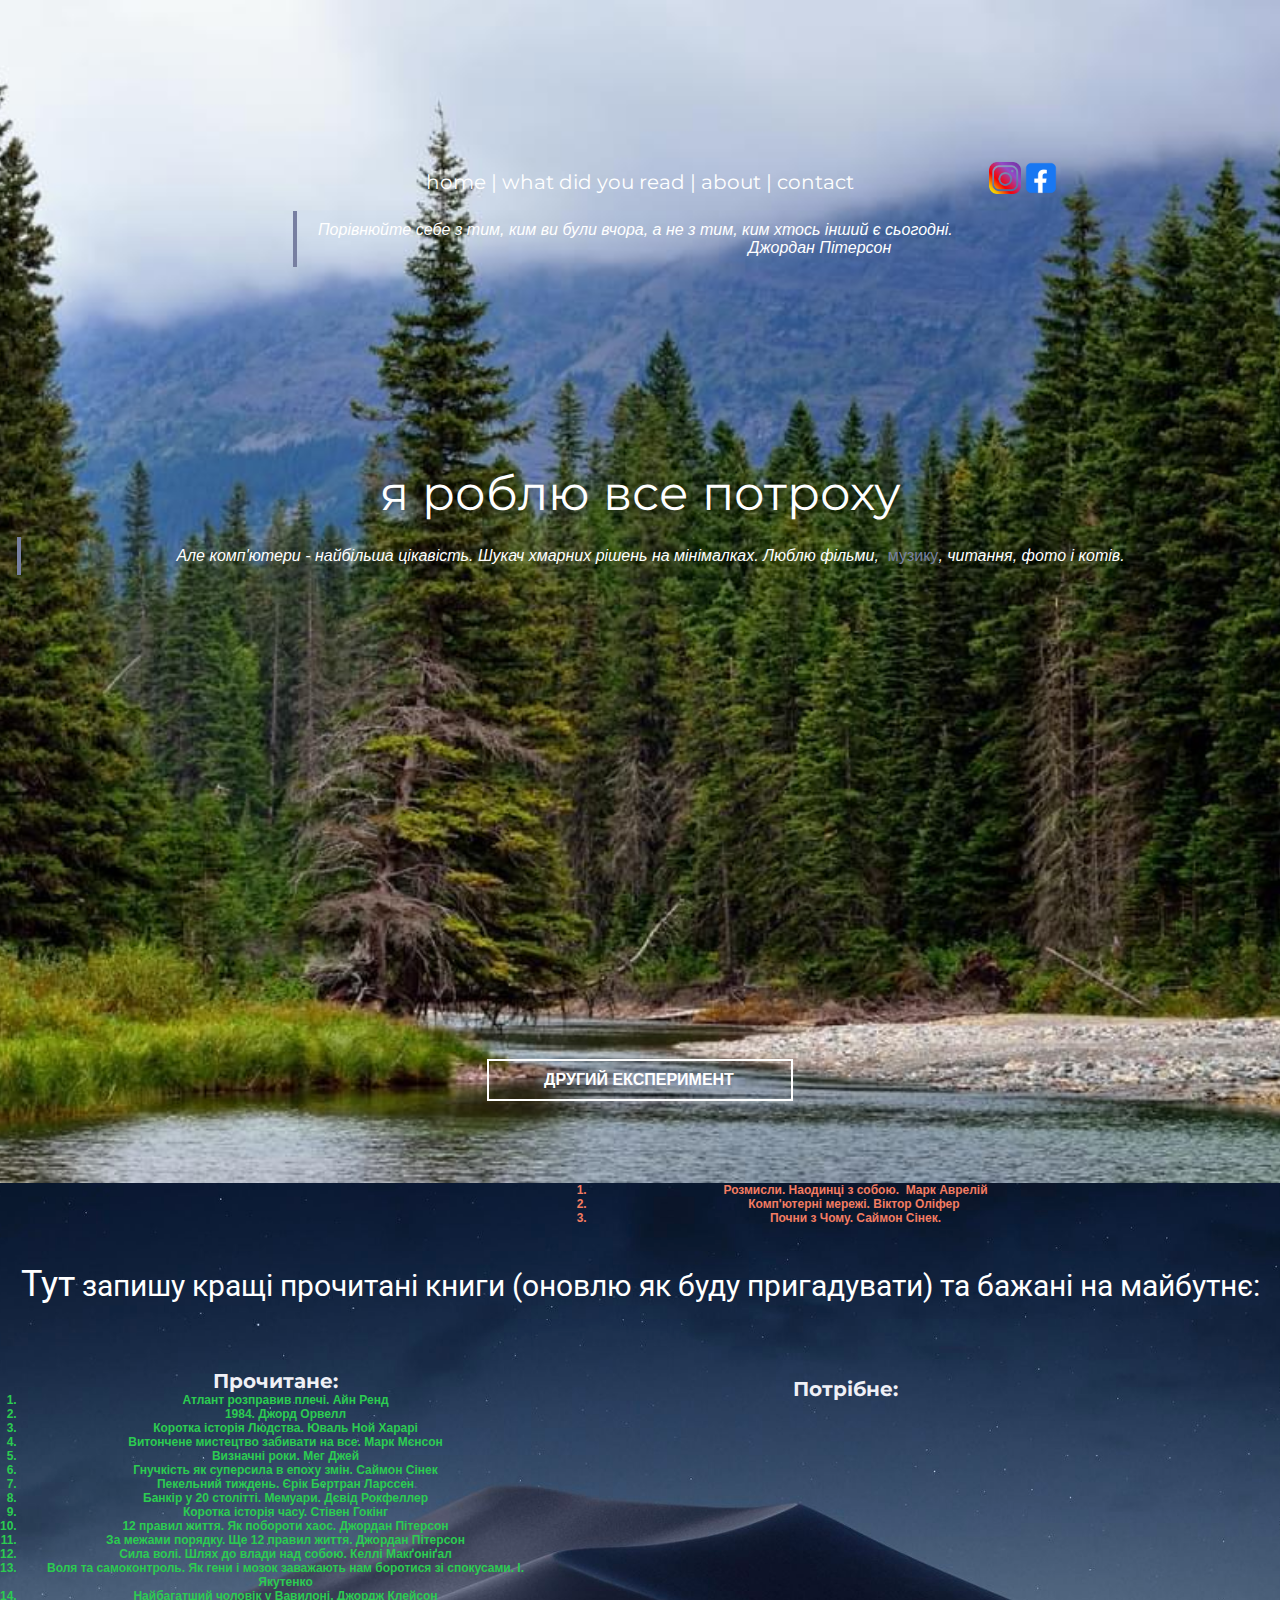
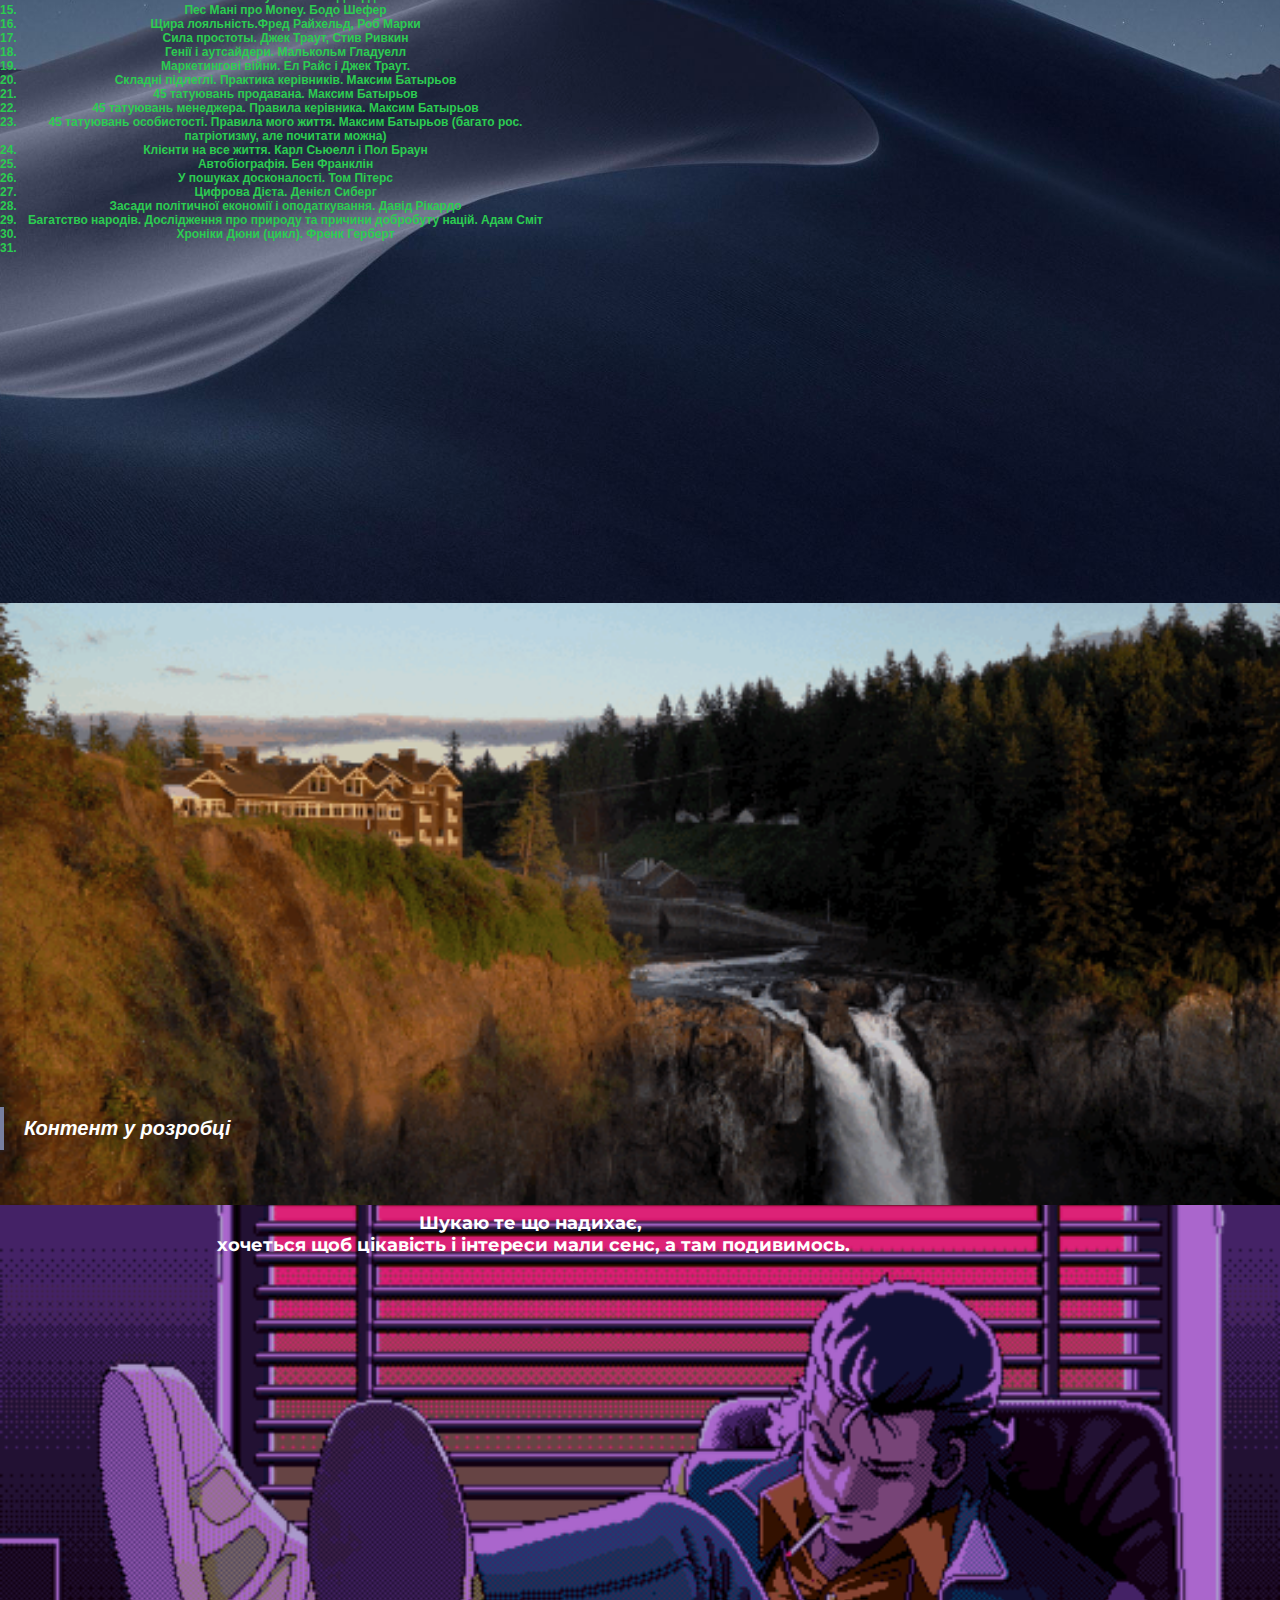
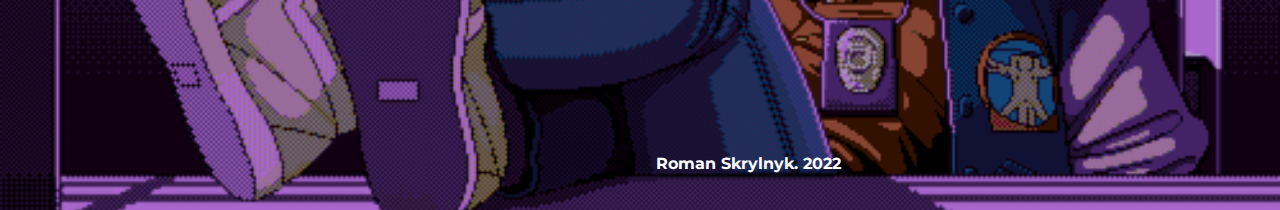
==== index.html @ 04d8a171 "My website rev1.0" ====
<!DOCTYPE html>
<html style="font-size: 16px;">
  <head>
    <meta name="viewport" content="width=device-width, initial-scale=1.0">
    <meta charset="utf-8">
    <meta name="keywords" content="​Join Accenture’s virtual program for new perspectives, ​Technology Of The Future, 01, 02, 03, 04, ​AI &amp;amp; Digital Platform, ​Essential 8 Emerging Technologies, ​Technology Of The Future, Join our newsletter">
    <meta name="description" content="">
    <title>Роман Скрильник</title>
    <link rel="stylesheet" href="nicepage.css" media="screen">
<link rel="stylesheet" href="Роман-Скрильник.css" media="screen">
    <script class="u-script" type="text/javascript" src="jquery-1.9.1.min.js" defer=""></script>
    <script class="u-script" type="text/javascript" src="nicepage.js" defer=""></script>
    <meta name="generator" content="Nicepage 4.12.23, nicepage.com">
    <link id="u-theme-google-font" rel="stylesheet" href="https://fonts.googleapis.com/css?family=Roboto:100,100i,300,300i,400,400i,500,500i,700,700i,900,900i|Open+Sans:300,300i,400,400i,500,500i,600,600i,700,700i,800,800i">
    <link id="u-page-google-font" rel="stylesheet" href="https://fonts.googleapis.com/css?family=Montserrat:100,100i,200,200i,300,300i,400,400i,500,500i,600,600i,700,700i,800,800i,900,900i">


    <section class="u-align-center u-clearfix u-image u-section-1" id="carousel_5ad0" src="" data-image-width="1280" data-image-height="720">
      <div class="u-clearfix u-sheet u-sheet-1">
        <p class="u-large-text u-text u-text-body-alt-color u-text-font u-text-variant u-text-1">
          <a href="Роман-Скрильник.html#carousel_5ad0" data-page-id="2264583" class="u-active-none u-border-none u-btn u-button-link u-button-style u-hover-none u-none u-text-body-alt-color u-btn-1">home</a> | <a href="Роман-Скрильник.html#carousel_082c" data-page-id="2264583" class="u-active-none u-border-none u-btn u-button-link u-button-style u-hover-none u-none u-text-body-alt-color u-btn-2"> what did you read</a> | <a href="Роман-Скрильник.html#carousel_5f6d" data-page-id="2264583" class="u-active-none u-border-none u-btn u-button-link u-button-style u-hover-none u-none u-text-body-alt-color u-btn-3">about</a> | <a href="mailto:etozheroma@icloud.com?subject=my%20site" class="u-active-none u-border-none u-btn u-button-link u-button-style u-hover-none u-none u-text-body-alt-color u-btn-4">contact</a>
        </p>
        <img class="u-image u-image-default u-image-1" src="images/670b6851-9c1f-442c-9ec9-39ca6a6de344.png" alt="" data-image-width="865" data-image-height="864" data-href="https://www.instagram.com/etozheroma/">
        <img class="u-image u-image-default u-preserve-proportions u-image-2" src="images/d1aa9706-4125-4c99-bb8d-f0df7b55d40f.png" alt="" data-image-width="768" data-image-height="768" data-href="https://www.facebook.com/etozheroma/">
        <blockquote class="u-text u-text-body-alt-color u-text-2"> Порівнюйте себе з тим, ким ви були вчора, а не з тим, ким хтось інший є сьогодні.&nbsp; &nbsp; &nbsp; &nbsp; &nbsp; &nbsp; &nbsp;&nbsp;&nbsp; &nbsp; &nbsp; &nbsp; &nbsp; &nbsp; &nbsp; &nbsp; &nbsp; &nbsp; &nbsp; &nbsp; &nbsp; &nbsp; &nbsp; &nbsp; &nbsp; &nbsp; &nbsp; &nbsp; &nbsp; &nbsp; &nbsp; &nbsp; &nbsp; &nbsp; &nbsp; &nbsp; &nbsp; &nbsp; &nbsp; &nbsp; &nbsp; &nbsp; &nbsp; Джордан Пітерсон</blockquote>
        <h1 class="u-custom-font u-font-montserrat u-text u-text-body-alt-color u-title u-text-3">я роблю все потроху</h1>
        <blockquote class="u-text u-text-body-alt-color u-text-4">Але комп'ютери - найбільша цікавість. Шукач хмарних рішень на мінімалках. Люблю фільми,&nbsp; <a href="https://www.last.fm/user/etozheroma" class="u-active-none u-border-none u-btn u-button-link u-button-style u-hover-none u-none u-text-palette-1-base u-btn-5" target="_blank">музику</a>, читання, фото і котів.
        </blockquote>
        <a href="https://siemens-mobiles.com" class="u-active-white u-border-2 u-border-white u-btn u-button-style u-hover-white u-none u-text-active-black u-text-body-alt-color u-text-hover-black u-btn-6">Другий експеримент</a>
      </div>
    </section>
    <section class="u-align-center u-clearfix u-image u-section-2" id="carousel_082c" data-image-width="1600" data-image-height="1200">
      <div class="u-clearfix u-sheet u-sheet-1">
        <h2 class="u-text u-text-white u-text-1">Тут<span style="font-size: 1.875rem;"> запишу кращі прочитані  книги&nbsp;(оновлю як буду пригадувати) та бажані на майбутнє:</span>
        </h2>
        <p class="u-text u-text-palette-1-light-3 u-text-2">Потрібне:</p>
        <p class="u-text u-text-palette-1-light-3 u-text-3">Прочитане:</p>
        <ol class="u-text u-text-custom-color-3 u-text-4">
          <li>Атлант розправив плечі. Айн Ренд</li>
          <li>1984. Джорд Орвелл</li>
          <li style="">Коротка історія Людства. Юваль Ной Харарі</li>
          <li>Витончене мистецтво забивати на все. Марк Мєнсон<br>
          </li>
          <li>Визначні роки. Мег Джей<br>
          </li>
          <li>Гнучкість як суперсила в епоху змін. Саймон Сінек</li>
          <li style="">Пекельний тиждень. Єрік Бертран Ларссен</li>
          <li style="">Банкір у 20 столітті. Мемуари. Дєвід Рокфеллер<br>
          </li>
          <li>Коротка історія часу. Стівен Гокінг<br>
          </li>
          <li>12 правил життя. Як побороти хаос. Джордан Пітерсон<br>
          </li>
          <li>За межами порядку. Ще 12 правил життя. Джордан Пітерсон<br>
          </li>
          <li>Сила волі. Шлях до влади над собою.&nbsp;Келлі Макґоніґал<br>
          </li>
          <li>Воля та самоконтроль. Як гени і мозок заважають нам боротися зі спокусами. І. Якутенко<br>
          </li>
          <li>Найбагатший чоловік у Вавилоні.&nbsp;Джордж Клейсон</li>
          <li>Пес Мані про Money. Бодо Шефер<br>
          </li>
          <li>Щира лояльність.Фред Райхельд, Роб Марки<br>
          </li>
          <li>Сила простоты. Джек Траут, Стив Ривкин<br>
          </li>
          <li>Генії і аутсайдери. Малькольм Гладуелл<br>
          </li>
          <li>Маркетингові війни. Ел Райс і Джек Траут.<br>
          </li>
          <li>Складні підлеглі. Практика керівників. Максим Батырьов<br>
          </li>
          <li>45 татуювань продавана.&nbsp;Максим Батырьов<br>
          </li>
          <li>45 татуювань менеджера. Правила керівника.&nbsp;Максим Батырьов<br>
          </li>
          <li>45 татуювань особистості. Правила мого життя.&nbsp;Максим Батырьов (багато рос. патріотизму, але почитати можна)<br>
          </li>
          <li>Клієнти на все життя. Карл Сьюелл і Пол Браун<br>
          </li>
          <li>Автобіографія. Бен Франклін<br>
          </li>
          <li>У пошуках досконалості. Том Пітерс<br>
          </li>
          <li>Цифрова Дієта. Денієл Сиберг<br>
          </li>
          <li>Засади&nbsp;політичної економії&nbsp;і&nbsp;оподаткування. Давід&nbsp;Рікардо<br>
          </li>
          <li>Багатство народів. Дослідження про природу та причини добробуту націй.&nbsp;Адам Сміт<br>
          </li>
          <li>Хроніки Дюни (цикл). Френк Герберт<br>
          </li>
          <li>
            <br>
          </li>
        </ol>
        <ol class="u-text u-text-palette-2-light-1 u-text-5">
          <li> Розмисли. Наодинці з собою.&nbsp; Марк Аврелій</li>
          <li>Комп'ютерні мережі. Віктор Оліфер&nbsp;</li>
          <li>Почни з Чому. Саймон Сінек.</li>
        </ol>
      </div>
    </section>
    <section class="u-clearfix u-image u-section-3" id="sec-298d" data-image-width="540" data-image-height="303">
      <div class="u-clearfix u-sheet u-sheet-1">
        <blockquote class="u-text u-text-default u-text-white u-text-1">Контент у розробці</blockquote>
      </div>
    </section>
    <section class="u-align-center u-clearfix u-image u-section-4" id="carousel_5f6d" data-image-width="500" data-image-height="254">
      <div class="u-clearfix u-sheet u-sheet-1">
        <p class="u-text u-text-default-lg u-text-default-md u-text-default-sm u-text-default-xl u-text-white u-text-1">Шукаю те що надихає,<br>&nbsp;хочеться щоб цікавість і інтереси мали сенс, а там подивимось.
        </p>
        <div class="u-list u-list-1">
          <div class="u-repeater u-repeater-1"></div>
        </div>
        <p class="u-text u-text-default u-text-white u-text-2">Roman Skrylnyk. 2022</p>
      </div>
    </section>


  </body>
</html>
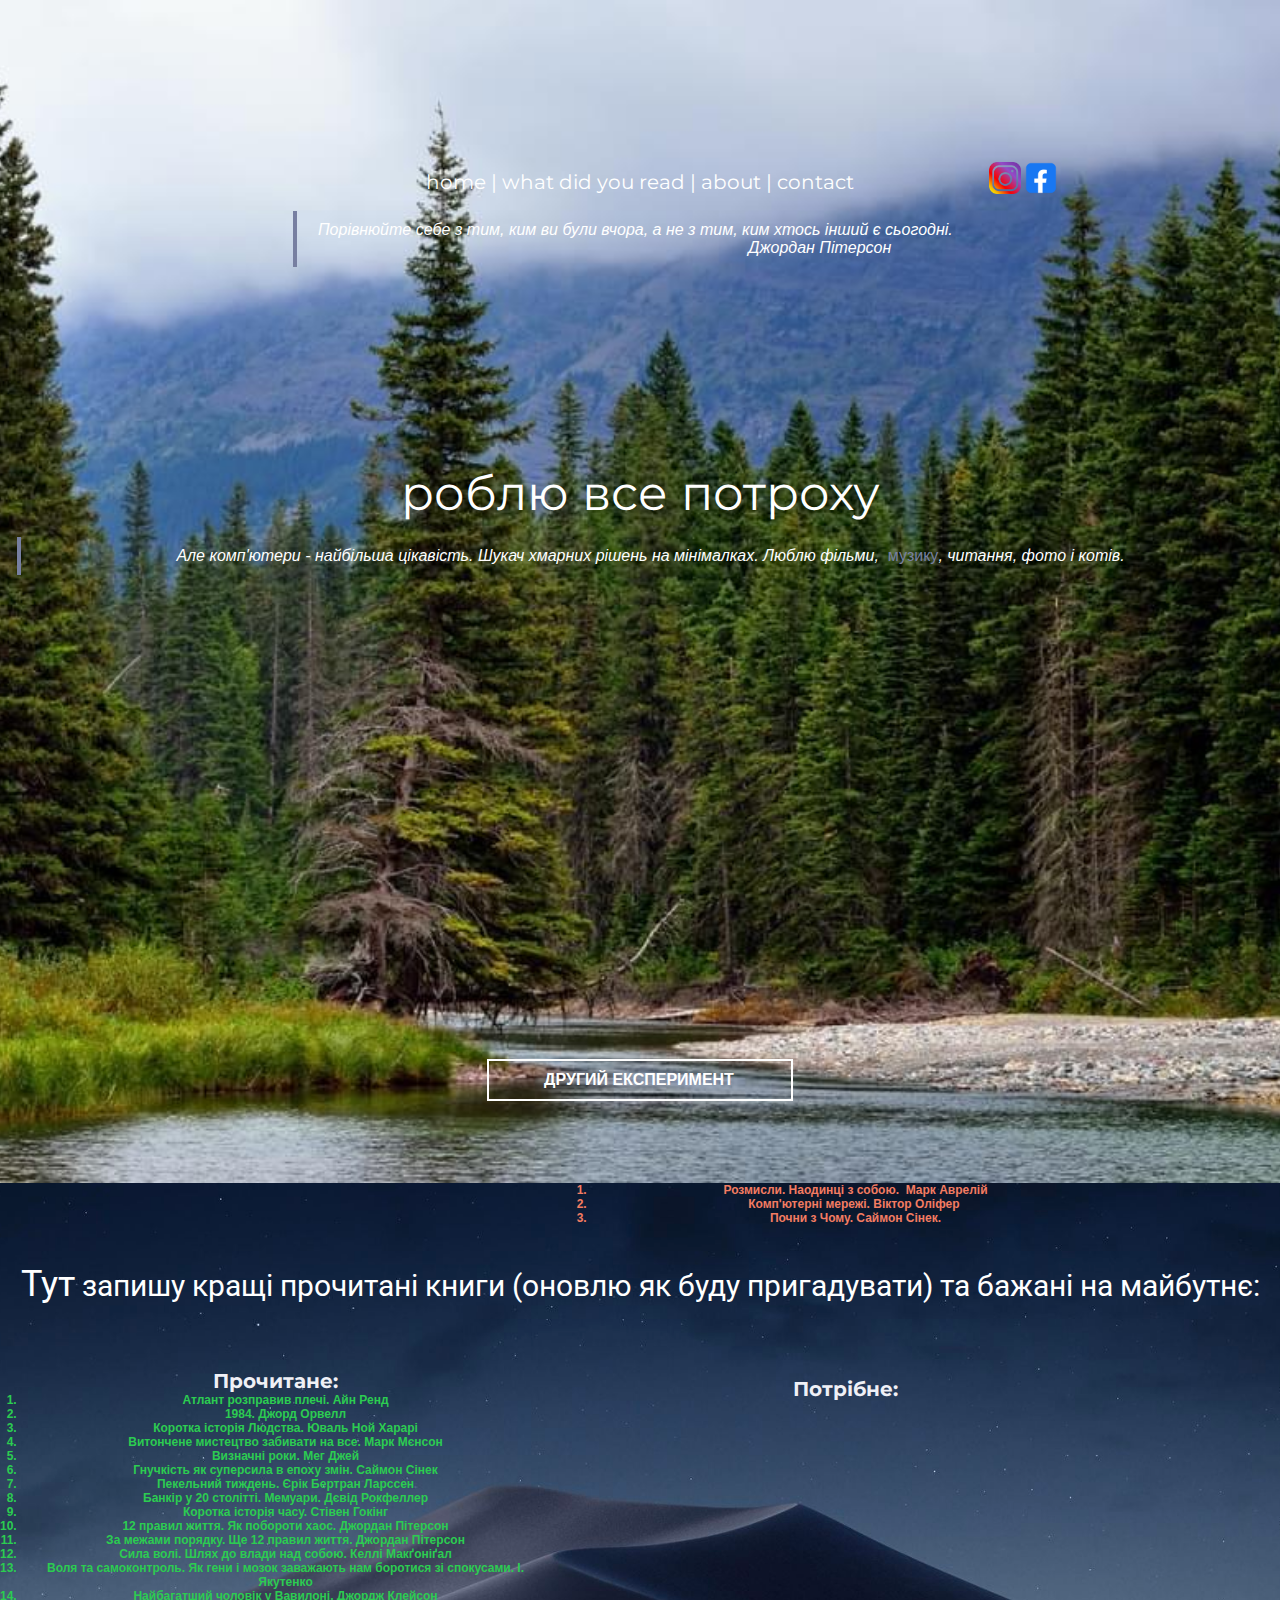
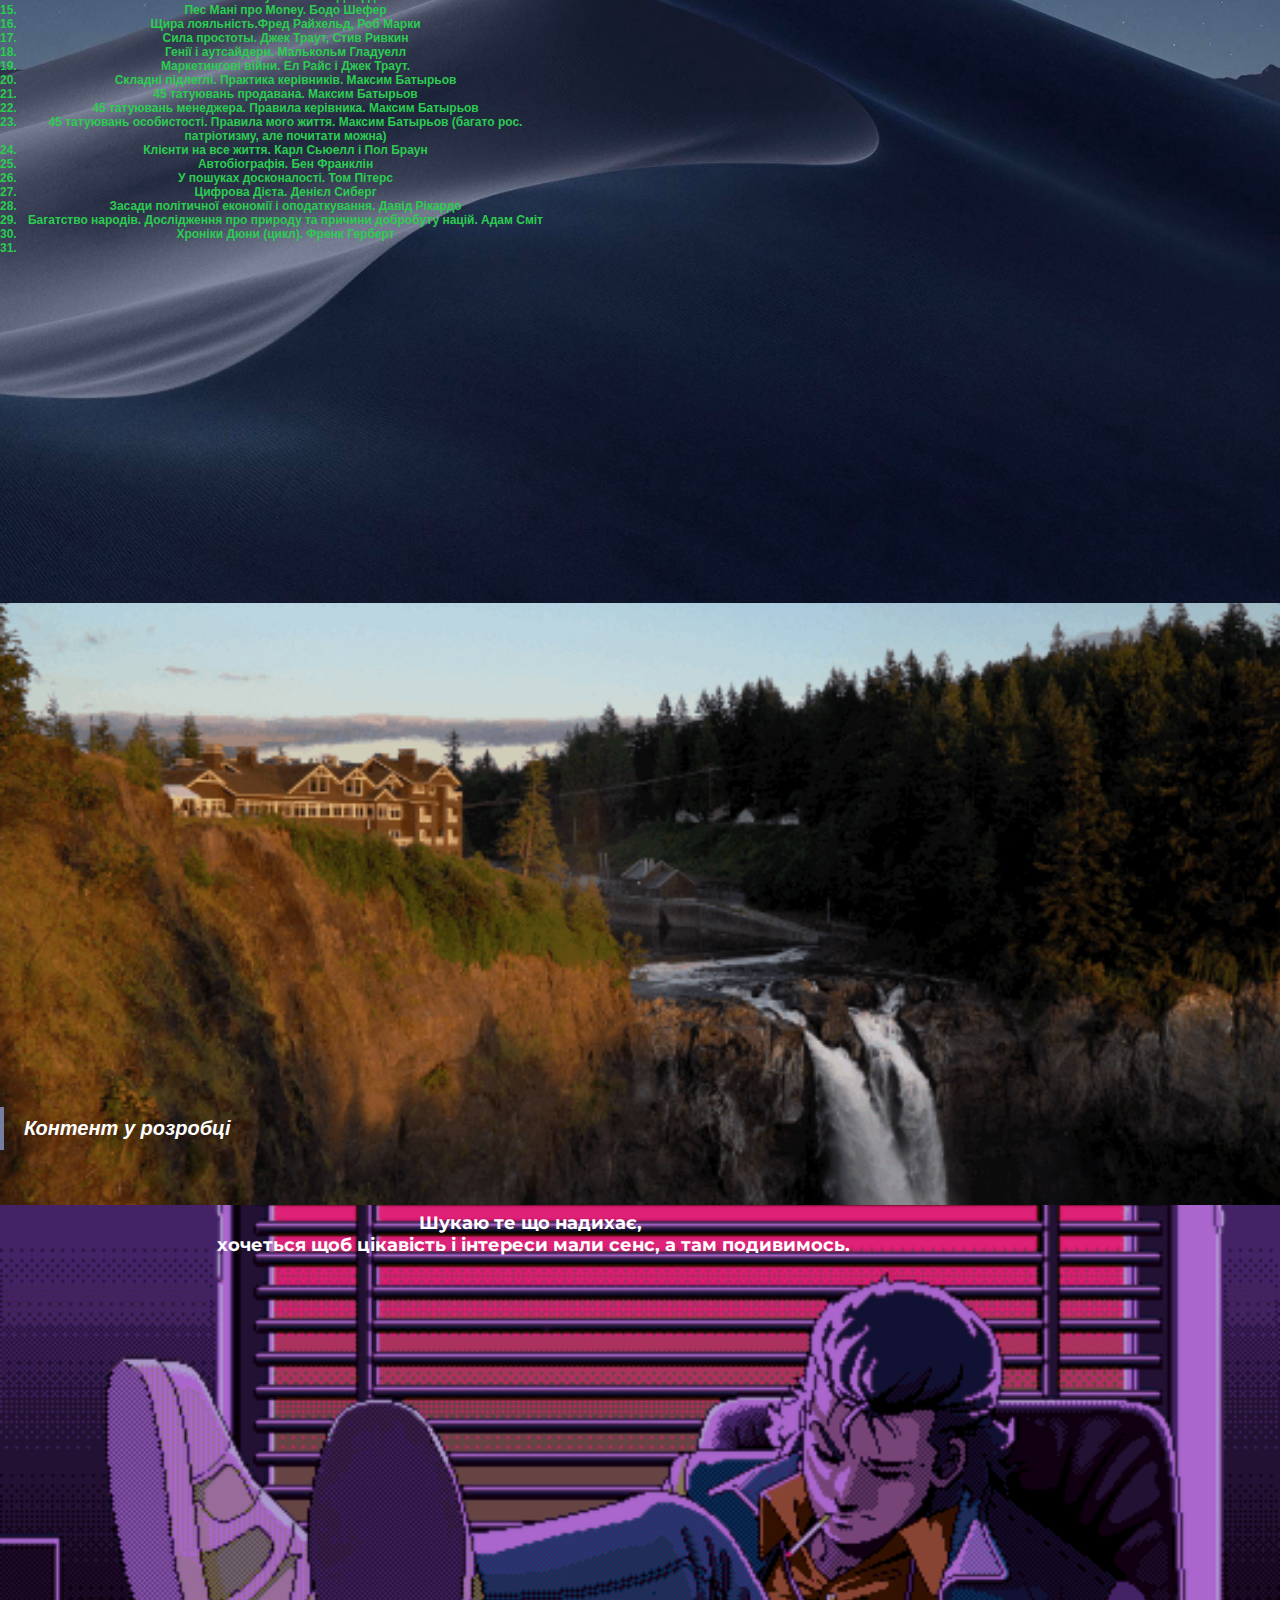
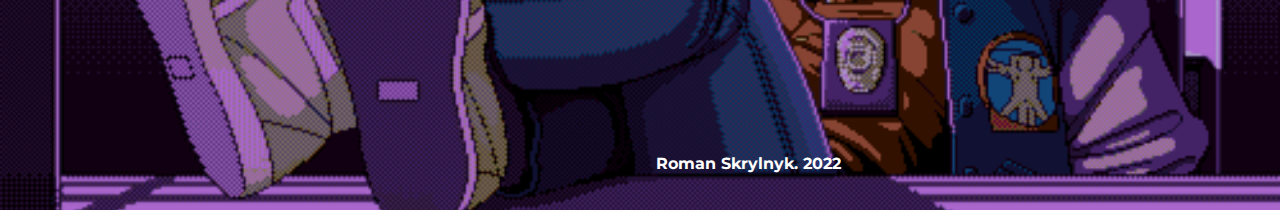
==== commit fac33228: "My website rev 1.01" ====
--- a/index.html
+++ b/index.html
@@ -23,7 +23,7 @@
         <img class="u-image u-image-default u-image-1" src="images/670b6851-9c1f-442c-9ec9-39ca6a6de344.png" alt="" data-image-width="865" data-image-height="864" data-href="https://www.instagram.com/etozheroma/">
         <img class="u-image u-image-default u-preserve-proportions u-image-2" src="images/d1aa9706-4125-4c99-bb8d-f0df7b55d40f.png" alt="" data-image-width="768" data-image-height="768" data-href="https://www.facebook.com/etozheroma/">
         <blockquote class="u-text u-text-body-alt-color u-text-2"> Порівнюйте себе з тим, ким ви були вчора, а не з тим, ким хтось інший є сьогодні.&nbsp; &nbsp; &nbsp; &nbsp; &nbsp; &nbsp; &nbsp;&nbsp;&nbsp; &nbsp; &nbsp; &nbsp; &nbsp; &nbsp; &nbsp; &nbsp; &nbsp; &nbsp; &nbsp; &nbsp; &nbsp; &nbsp; &nbsp; &nbsp; &nbsp; &nbsp; &nbsp; &nbsp; &nbsp; &nbsp; &nbsp; &nbsp; &nbsp; &nbsp; &nbsp; &nbsp; &nbsp; &nbsp; &nbsp; &nbsp; &nbsp; &nbsp; &nbsp; Джордан Пітерсон</blockquote>
-        <h1 class="u-custom-font u-font-montserrat u-text u-text-body-alt-color u-title u-text-3">я роблю все потроху</h1>
+        <h1 class="u-custom-font u-font-montserrat u-text u-text-body-alt-color u-title u-text-3">роблю все потроху</h1>
         <blockquote class="u-text u-text-body-alt-color u-text-4">Але комп'ютери - найбільша цікавість. Шукач хмарних рішень на мінімалках. Люблю фільми,&nbsp; <a href="https://www.last.fm/user/etozheroma" class="u-active-none u-border-none u-btn u-button-link u-button-style u-hover-none u-none u-text-palette-1-base u-btn-5" target="_blank">музику</a>, читання, фото і котів.
         </blockquote>
         <a href="https://siemens-mobiles.com" class="u-active-white u-border-2 u-border-white u-btn u-button-style u-hover-white u-none u-text-active-black u-text-body-alt-color u-text-hover-black u-btn-6">Другий експеримент</a>
